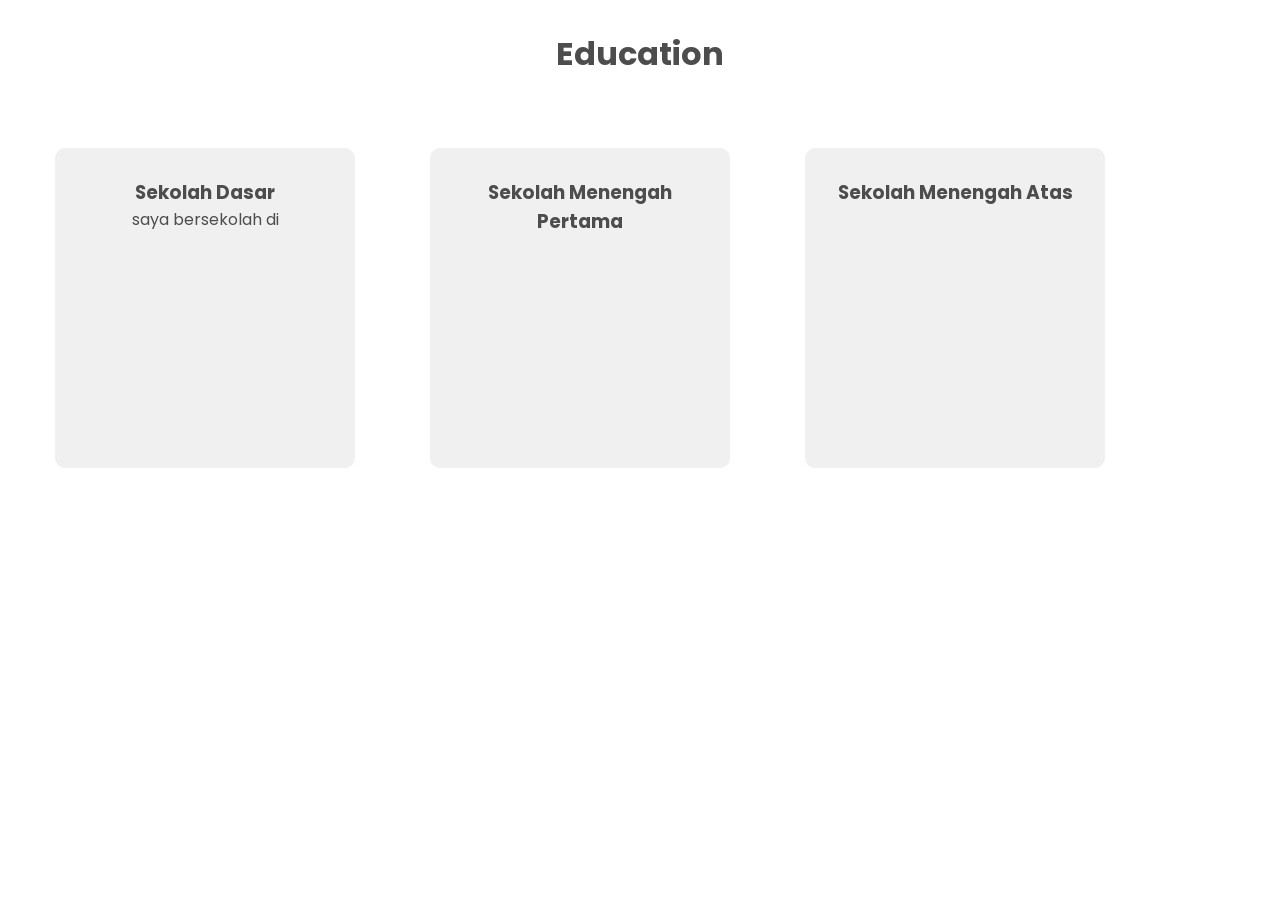
==== Websitedatadiri/About.html @ b07cfbcd "update1 update1" ====
<!DOCTYPE html>
<html lang="en">
<head>
    <meta charset="UTF-8">
    <meta name="viewport" content="width=device-width, initial-scale=1.0">
    <a href="About"></a>
    <title>Document</title>
    <link rel="stylesheet" href="style.css" />
</head>
<body>
  <div class="box-Education">
        <h1>Education</h1>
        <div class="boxkiri"> 
            <p><h3>Sekolah Dasar</h3></p>    
            <p>saya bersekolah di</p>
        </div>
   
        <div class="boxtengah">
        <p><h3>Sekolah Menengah Pertama</h3></p>
        <p></p>
       </div>

       <div class="boxkanan">
        <p><h3>Sekolah Menengah Atas</h3></p>
        <p></p>
       </div>
  </div>
</body>
</html>
---- Websitedatadiri/style.css ----
@import url("https://fonts.googleapis.com/css2?family=Montserrat:wght@400;500;600&family=Poppins:wght@400;700&display=swap");
* {
  margin: 0;
  padding: 0;
  box-sizing: border-box;
  font-family: "Poppins", sans-serif;
}
section {
  display: flex;
  justify-content: center;
  align-items: center;
  min-height: 100vh;
  padding: 50px;
  background-color: #a4cce7;
}
.container {
  position: relative;
  width: calc(100% - 100px);
  min-height: calc(100vh - 280px);
  min-height: 300px;
  background: rgba(255, 255, 255, 0.5);
  box-shadow: 0 15px 35px rgba(0, 0, 0, 0.05);
  border-radius: 20px;
  display: flex;
  justify-content: space-between;
  align-items: center;
  padding: 50px;
}
  header {
  position: absolute;
  top: -40px;
  right: 20px;
  left: 20px;
  padding: 20px 50px;
  display: flex;
  justify-content: space-between;
  align-items: center;
  box-shadow: 0 15px 35px rgba();
  border-radius: 20px;
  border: 1px solid rgba;
  border-top: 1px solid rgba;
  border-left: 1px solid rgba;
}
header .logo {
  color: #1f71a1;
  font-weight: 700;
  text-decoration: none;
  font-size: 2em;
}
header ul {
  display: flex;
}
header ul li {
  list-style: none;
  margin: 0 10px;
}
header ul li a {
  text-decoration: none;
  color: #1f71a1;
  font-weight: bold;
  padding: 8px 15px;
  border-radius: 25px;
}
header ul li a:hover,
header ul li a.active {
  background-color: aliceblue;
  box-shadow: 0 5px 10px rgba(0, 0, 0, 0.1);
}
.content {
  transform: translateX(-100px);
  max-width: 700px;
  box-shadow: 0 15px 30px rgba(0, 0, 0, 0.1);
  border-radius: 20px;
  backdrop-filter: blur(15px);
  border: 1px solid rgba(255, 255, 255, 0.25);
  border-top: 1px solid rgba(255, 255, 255, 0.5);
  border-left: 1px solid #ffffff80;
  padding: 40px;
  padding-left: 110px;
}
.content h2 {
  padding-bottom: 10px;
  font-size: 3em;
  color: #1f71a1;
}
.content p {
  font-size: 1.2em;
  color: #1f71a1;
}
.content a {
  display: inline-block;
  padding: 10px 30px;
  background-color: #fff;
  color: #1f71a1;
  margin-top: 20px;
  border-radius: 30px;
  text-decoration: none;
  font-size: 1em;
  box-shadow: 0 5px 10px rgba(0, 0, 0, 0.1);
}
@media screen and (max-width: 1200px) {
  .container {
    position: relative;
    width: calc(100% - 20px);
  }
}
.icon li a {
  text-decoration: none;
  width: 70px;
  height: 70px;
  background-color: #fff;
  display: flex;
  justify-content: center;
  align-items: center;
  border-radius: 50%;
  margin: 5px 0;
  box-shadow: 0 5px 10px rgba(0, 0, 0, 0.3);
}

.icon li:hover a img {
  transform: scale(0.7) rotate(300deg);
}
.icon li a {
  width: 55px;
  height: 55px;
}
.icon {
  position: absolute;
  left: 1050px;
}
.box-Education{
  text-align: center;
  color: #4d4d4d;
  margin-top: 30px;
  align-content: center;
}
.boxkiri, .boxtengah, .boxkanan{
  width: 300px;
  height: 320px;
  background-color: #f0f0f0;
  text-align: center;
  padding: 30px 30px;
  margin: 70px 20px 20px 55px;
  border-radius: 10px;
  float: left;
}
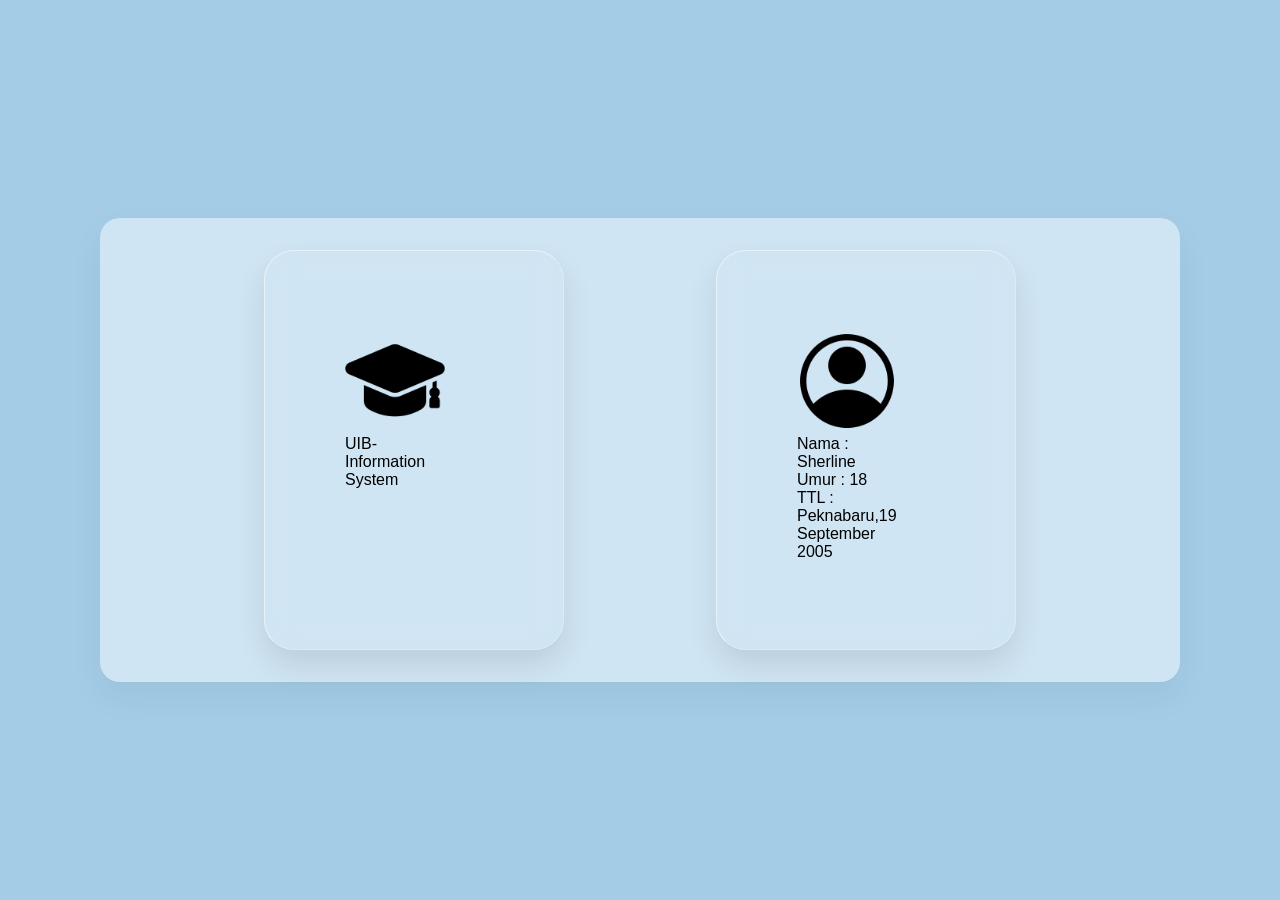
==== commit 9f2b798b: "update2 update2" ====
--- a/Websitedatadiri/About.html
+++ b/Websitedatadiri/About.html
@@ -1,29 +1,37 @@
-<!DOCTYPE html>
-<html lang="en">
-<head>
-    <meta charset="UTF-8">
-    <meta name="viewport" content="width=device-width, initial-scale=1.0">
-    <a href="About"></a>
-    <title>Document</title>
-    <link rel="stylesheet" href="style.css" />
-</head>
-<body>
-  <div class="box-Education">
-        <h1>Education</h1>
-        <div class="boxkiri"> 
-            <p><h3>Sekolah Dasar</h3></p>    
-            <p>saya bersekolah di</p>
-        </div>
-   
-        <div class="boxtengah">
-        <p><h3>Sekolah Menengah Pertama</h3></p>
-        <p></p>
-       </div>
+<!DOCtype html>
+ <html>
+ <head>
+	<meta charset="utf-8">
+	<title> Container | Cereal Code </title>
+	<link rel="stylesheet" href="style.css">
+ </head>
+ 
+ <body>
+  
 
-       <div class="boxkanan">
-        <p><h3>Sekolah Menengah Atas</h3></p>
-        <p></p>
-       </div>
-  </div>
-</body>
-</html>+		<div class="container">
+					
+			<div class="card">
+				<div class="imgBx">
+					<img src="gambar about/graduate.png">
+					<p>UIB-Information System</p>
+				
+				</div>
+			</div>
+		
+			<div class="card">
+				<div class="imgBx">
+					<img src="gambar about/account.png">
+					</a>
+					<p>Nama : Sherline</p>
+          <p>Umur : 18</p>
+          <p>TTL : Peknabaru,19 September 2005</p>
+				</div>		
+			
+		</div>	
+ 
+ 		
+
+ 
+ </body>
+ </html>
--- a/Websitedatadiri/style.css
+++ b/Websitedatadiri/style.css
@@ -18,7 +18,7 @@
   width: calc(100% - 100px);
   min-height: calc(100vh - 280px);
   min-height: 300px;
-  background: rgba(255, 255, 255, 0.5);
+  background: rgba(255, 255, 255, 0.482);
   box-shadow: 0 15px 35px rgba(0, 0, 0, 0.05);
   border-radius: 20px;
   display: flex;
@@ -114,7 +114,7 @@
   align-items: center;
   border-radius: 50%;
   margin: 5px 0;
-  box-shadow: 0 5px 10px rgba(0, 0, 0, 0.3);
+  
 }
 
 .icon li:hover a img {
@@ -126,21 +126,57 @@
 }
 .icon {
   position: absolute;
-  left: 1050px;
+  left: 1020px;
 }
-.box-Education{
-  text-align: center;
-  color: #4d4d4d;
-  margin-top: 30px;
-  align-content: center;
+
+body {
+  display: flex;
+  justify-content: center;
+  align-items: center;
+  min-height: 100vh;
+  padding: 50px;
+  background-color: #a4cce7;
 }
-.boxkiri, .boxtengah, .boxkanan{
+
+.container {
+  display: flex;
+  justify-content: space-evenly;
+  padding: 2rem;
+
+  
+}
+.container .card {
+  max-width: 1000px;
+  box-shadow: 0 15px 30px rgba(0, 0, 0, 0.1);
+  border-radius: 30px;
+  backdrop-filter: blur(15px);
+  border: 1px solid rgba(255, 255, 255, 0.25);
+  border-top: 1px solid rgba(255, 255, 255, 0.5);
+  border-left: 1px solid #ffffff80;
+  padding-top: 80px;
+  padding-left: 80px;
+  margin-left: 20px;
+  margin-right: 20px;
   width: 300px;
-  height: 320px;
-  background-color: #f0f0f0;
-  text-align: center;
-  padding: 30px 30px;
-  margin: 70px 20px 20px 55px;
-  border-radius: 10px;
-  float: left;
+  height: 400px;
+  box-sizing: border-box;
+  font-weight: 50;
+  font-size: 0,5em;
 }
+.container .card .imgBx{
+	position: center;
+	width:100px;
+	height: 80px;
+	top: 100px;
+	left:100px;
+	box-shadow: 0 5px 20px rbga (0,0,0,1.2);
+}
+.container .card .imgBx img
+{
+	max-width: 100%;
+	border-radius: 20px;
+}
+
+.imgBx:hover img{
+	transform: scale(1.1);
+}
